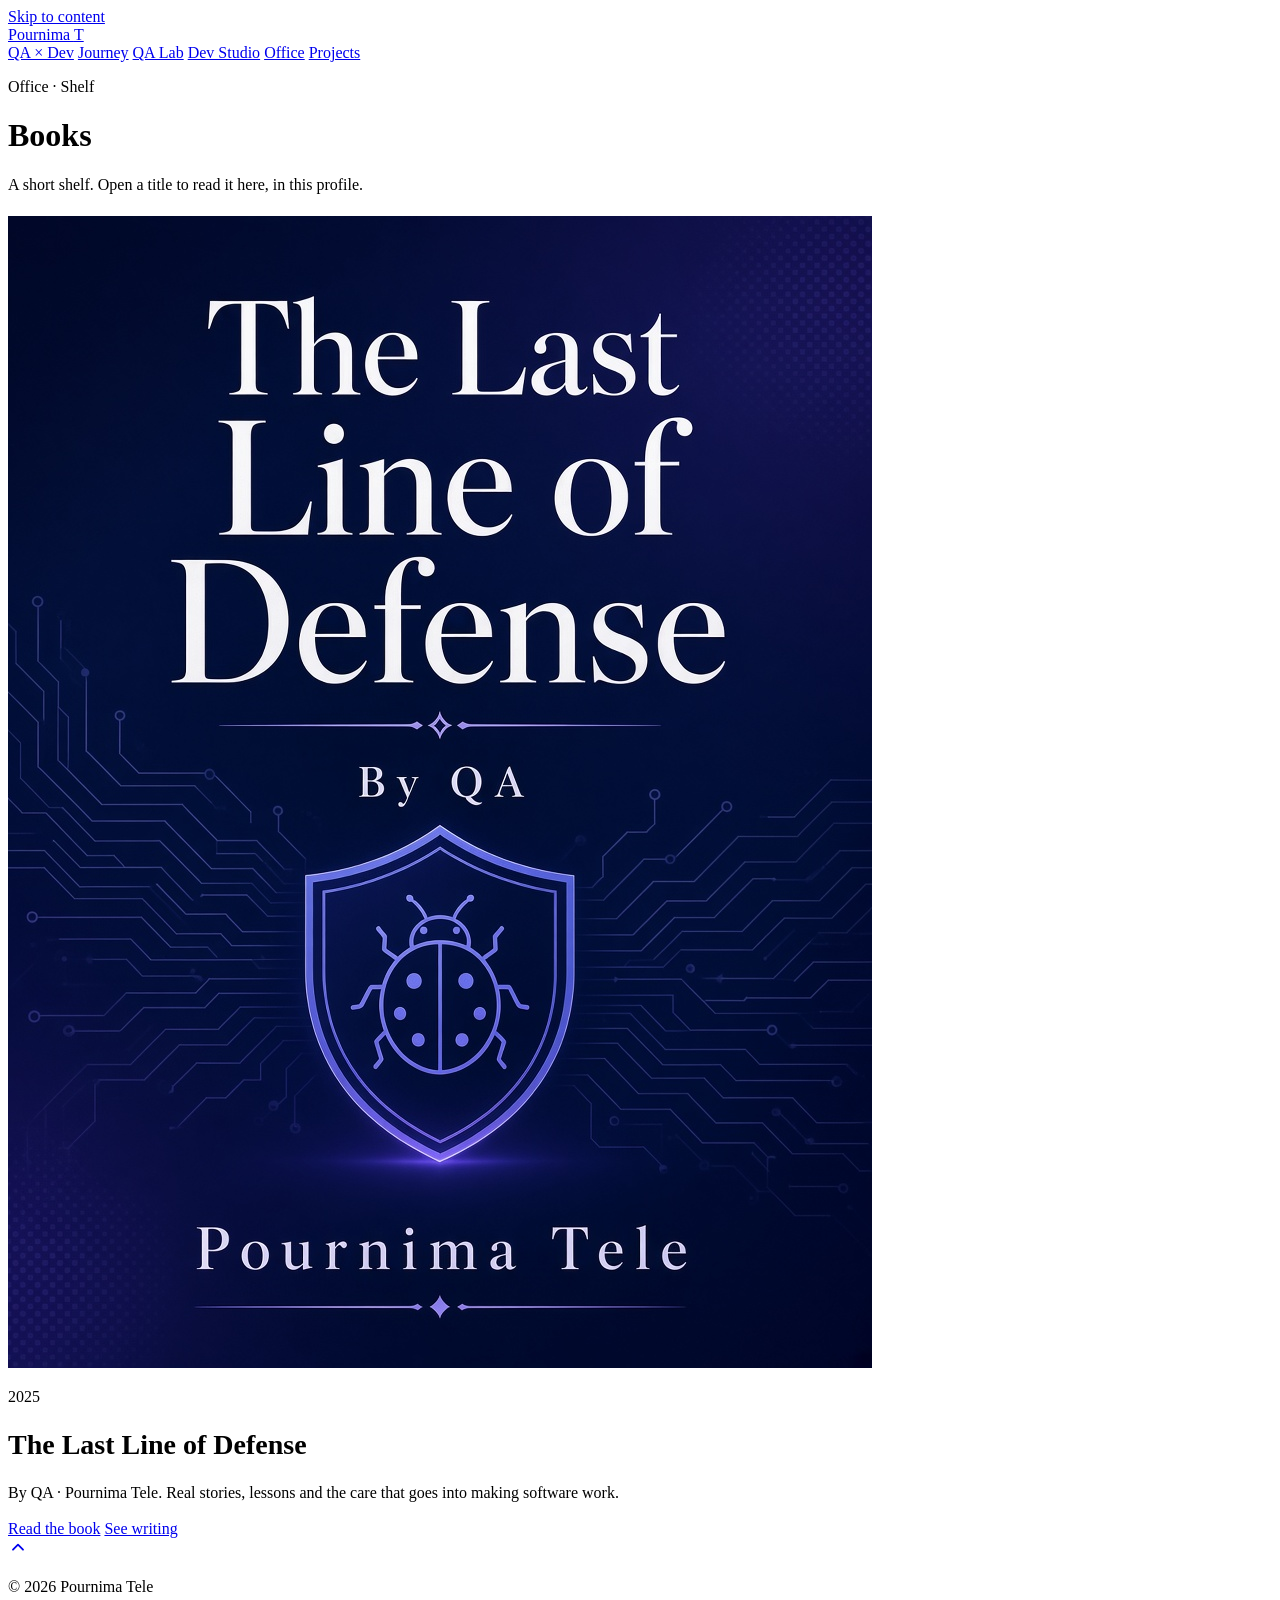
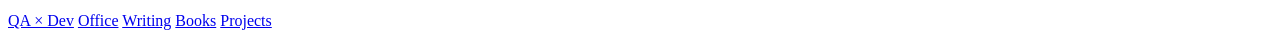
==== books.html @ 76d8a24c "Keep Journey, Office, writing and books on this profile in the dark theme. Office writing and books " ====
<!DOCTYPE html>
<html lang="en">
<head>
  <meta charset="UTF-8" />
  <meta name="viewport" content="width=device-width, initial-scale=1" />
  <title>Books | Pournima T</title>
  <meta name="description" content="The Last Line of Defense — By QA. A book by Pournima Tele." />
  <link rel="preconnect" href="https://fonts.googleapis.com" />
  <link href="https://fonts.googleapis.com/css2?family=DM+Sans:wght@400;500;700;800&family=JetBrains+Mono:wght@500;700&display=swap" rel="stylesheet" />
  <link rel="stylesheet" href="./site.css" />
</head>
<body id="top" data-room="office" data-root="./">
  <div class="mouse-spot" aria-hidden="true"></div>
  <a class="skip" href="#main">Skip to content</a>
  <div class="floor">
    <header class="nav hud">
      <div class="wrap hud-inner">
        <a class="brand" href="./index.html">Pournima <span>T</span></a>
        <nav class="nav-links" aria-label="Site">
          <a href="./index.html" title="Keyboard 1">QA × Dev</a>
          <a href="./journey.html" title="Keyboard J">Journey</a>
          <a href="./qa-lab.html" title="Keyboard 2">QA Lab</a>
          <a href="./dev-studio.html" title="Keyboard 3">Dev Studio</a>
          <a href="./office.html" title="Keyboard 4">Office</a>
          <a href="./fame.html" title="Keyboard 5">Projects</a>
        </nav>
      </div>
    </header>
    <main id="main" class="wrap room" tabindex="-1">
      <p class="kicker">Office · Shelf</p>
      <h1 class="section-title">Books</h1>
      <p class="section-sub">A short shelf. Open a title to read it here, in this profile.</p>
      <article class="panel book-hero" style="margin-top:22px">
        <img src="./assets/books/last-line-cover.png" alt="The Last Line of Defense cover" />
        <div>
          <p class="kicker">2025</p>
          <h2 class="section-title" style="font-size:28px">The Last Line of Defense</h2>
          <p class="section-sub">By QA · Pournima Tele. Real stories, lessons and the care that goes into making software work.</p>
          <div class="cta" style="margin-top:18px">
            <a class="btn btn-primary" href="https://simplebooklet.com/thelastlineofdefensebyqa#page=1">Read the book</a>
            <a class="btn btn-ghost" href="./writing.html">See writing</a>
          </div>
        </div>
      </article>
    </main>
  </div>
  <footer class="site-foot">
    <a class="to-top" href="#top" aria-label="Back to top"><svg viewBox="0 0 24 24" width="20" height="20" aria-hidden="true"><path d="M6 14l6-6 6 6" fill="none" stroke="currentColor" stroke-width="2.2" stroke-linecap="round" stroke-linejoin="round"/></svg></a>
    <div class="foot-inner wrap">
      <p>© 2026 Pournima Tele</p>
      <nav aria-label="Footer">
        <a href="./index.html">QA × Dev</a>
        <a href="./office.html">Office</a>
        <a href="./writing.html">Writing</a>
        <a href="./books.html">Books</a>
        <a href="./fame.html">Projects</a>
      </nav>
    </div>
  </footer>
  <script src="./js/hq.js?v=noguide"></script>
</body>
</html>
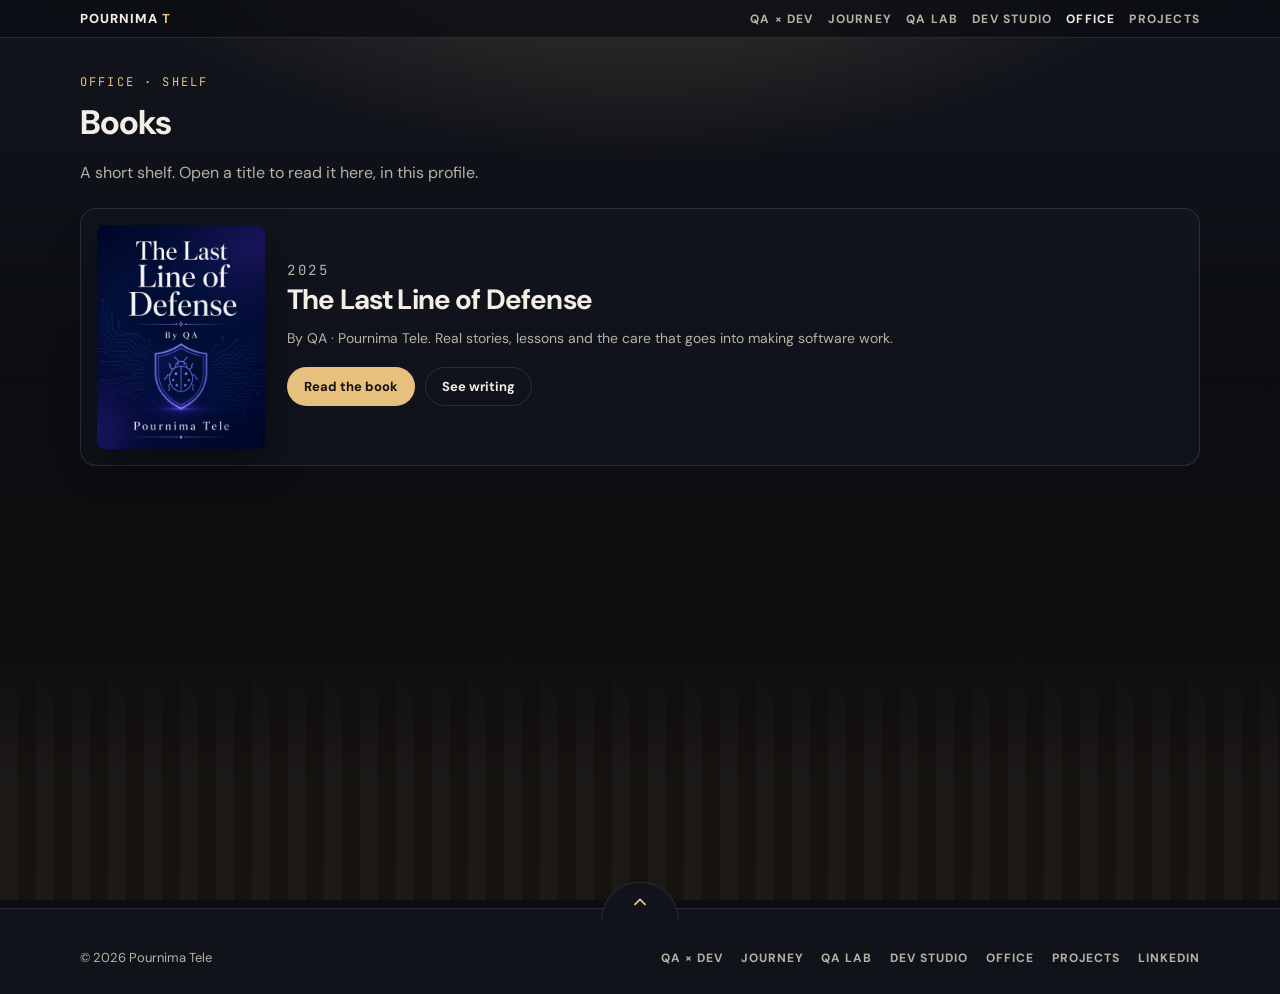
==== commit 4b28f0c5: "Keep every QA x Dev page on this site, in the homepage gold theme. Inner pages no longer use the oth" ====
--- a/books.html
+++ b/books.html
@@ -7,22 +7,22 @@
   <meta name="description" content="The Last Line of Defense — By QA. A book by Pournima Tele." />
   <link rel="preconnect" href="https://fonts.googleapis.com" />
   <link href="https://fonts.googleapis.com/css2?family=DM+Sans:wght@400;500;700;800&family=JetBrains+Mono:wght@500;700&display=swap" rel="stylesheet" />
-  <link rel="stylesheet" href="./site.css" />
+  <link rel="stylesheet" href="./styles.css" />
 </head>
-<body id="top" data-room="office" data-root="./">
+<body id="top">
   <div class="mouse-spot" aria-hidden="true"></div>
   <a class="skip" href="#main">Skip to content</a>
   <div class="floor">
-    <header class="nav hud">
+    <header class="nav">
       <div class="wrap hud-inner">
         <a class="brand" href="./index.html">Pournima <span>T</span></a>
         <nav class="nav-links" aria-label="Site">
-          <a href="./index.html" title="Keyboard 1">QA × Dev</a>
-          <a href="./journey.html" title="Keyboard J">Journey</a>
-          <a href="./qa-lab.html" title="Keyboard 2">QA Lab</a>
-          <a href="./dev-studio.html" title="Keyboard 3">Dev Studio</a>
-          <a href="./office.html" title="Keyboard 4">Office</a>
-          <a href="./fame.html" title="Keyboard 5">Projects</a>
+          <a href="./index.html">QA × Dev</a>
+          <a href="./journey.html">Journey</a>
+          <a href="./qa-lab.html">QA Lab</a>
+          <a href="./dev-studio.html">Dev Studio</a>
+          <a class="active" href="./office.html">Office</a>
+          <a href="./fame.html">Projects</a>
         </nav>
       </div>
     </header>
@@ -44,19 +44,21 @@
       </article>
     </main>
   </div>
-  <footer class="site-foot">
+<footer class="site-foot">
     <a class="to-top" href="#top" aria-label="Back to top"><svg viewBox="0 0 24 24" width="20" height="20" aria-hidden="true"><path d="M6 14l6-6 6 6" fill="none" stroke="currentColor" stroke-width="2.2" stroke-linecap="round" stroke-linejoin="round"/></svg></a>
-    <div class="foot-inner wrap">
+    <div class="foot-inner">
       <p>© 2026 Pournima Tele</p>
       <nav aria-label="Footer">
         <a href="./index.html">QA × Dev</a>
+        <a href="./journey.html">Journey</a>
+        <a href="./qa-lab.html">QA Lab</a>
+        <a href="./dev-studio.html">Dev Studio</a>
         <a href="./office.html">Office</a>
-        <a href="./writing.html">Writing</a>
-        <a href="./books.html">Books</a>
         <a href="./fame.html">Projects</a>
+        <a href="https://www.linkedin.com/in/pournimatele/">LinkedIn</a>
       </nav>
     </div>
   </footer>
-  <script src="./js/hq.js?v=noguide"></script>
+  <script src="./script.js"></script>
 </body>
 </html>
--- a/styles.css
+++ b/styles.css
@@ -0,0 +1,766 @@
+:root {
+  --bg: #0b0d12;
+  --ink: #f4efe6;
+  --muted: #b7b1a6;
+  --line: rgba(244, 239, 230, 0.12);
+  --gold: #e8c07d;
+  --lab: #7fd3c2;
+  --dev: #9aa7ff;
+  --me: #f0b27a;
+  --tone: var(--gold);
+  --panel: rgba(18, 21, 29, 0.88);
+  --max: 1120px;
+  --split: 50;
+}
+@property --split {
+  syntax: "<number>";
+  inherits: true;
+  initial-value: 50;
+}
+* { box-sizing: border-box; }
+html { scroll-behavior: smooth; }
+body {
+  margin: 0;
+  min-height: 100vh;
+  color: var(--ink);
+  font-family: "DM Sans", ui-sans-serif, system-ui, sans-serif;
+  background: #0b0d12;
+}
+.skip {
+  position: absolute;
+  left: 12px;
+  top: -48px;
+  z-index: 60;
+  background: var(--tone);
+  color: #111;
+  font-weight: 700;
+  text-decoration: none;
+  padding: 8px 12px;
+  border-radius: 8px;
+}
+.skip:focus { top: 12px; }
+.floor {
+  min-height: 100vh;
+  background:
+    radial-gradient(900px 420px at 50% -10%, color-mix(in srgb, var(--tone) 22%, transparent), transparent 60%),
+    linear-gradient(180deg, #12151d 0%, #0b0d12 42%, #15110d 100%);
+}
+.floor::before {
+  content: "";
+  position: fixed;
+  inset: auto 0 0;
+  height: 28vh;
+  background: repeating-linear-gradient(
+    90deg,
+    rgba(244,239,230,0.04) 0 18px,
+    rgba(244,239,230,0.01) 18px 36px
+  );
+  mask-image: linear-gradient(transparent, black 50%);
+  pointer-events: none;
+}
+a { color: inherit; }
+.wrap { width: min(var(--max), calc(100% - 36px)); margin: 0 auto; position: relative; z-index: 1; }
+.nav {
+  position: sticky;
+  top: 0;
+  z-index: 40;
+  backdrop-filter: blur(14px);
+  background: rgba(11, 13, 18, 0.78);
+  border-bottom: 1px solid var(--line);
+}
+.hud-inner {
+  display: flex;
+  align-items: center;
+  justify-content: space-between;
+  gap: 12px;
+  padding: 10px 0;
+  flex-wrap: wrap;
+}
+.brand {
+  text-decoration: none;
+  font-weight: 800;
+  letter-spacing: 0.08em;
+  text-transform: uppercase;
+  font-size: 13px;
+}
+.brand span { color: var(--tone); }
+.nav-links {
+  display: flex;
+  flex-wrap: wrap;
+  gap: 14px;
+  font-size: 12px;
+  font-weight: 700;
+  letter-spacing: 0.1em;
+  text-transform: uppercase;
+}
+.nav-links a { text-decoration: none; color: var(--muted); }
+.nav-links a:hover, .nav-links a.active { color: var(--ink); }
+
+.stage {
+  position: relative;
+  display: grid;
+  grid-template-columns: 1fr 1fr;
+  min-height: calc(100vh - 52px);
+  overflow: hidden;
+}
+.face {
+  position: absolute;
+  inset: 0;
+  width: auto;
+  margin: 0;
+  pointer-events: none;
+  z-index: 1;
+}
+.stage::before,
+.stage::after {
+  content: "";
+  position: absolute;
+  top: 0;
+  bottom: 0;
+  width: min(42%, 420px);
+  z-index: 2;
+  pointer-events: none;
+}
+.stage::before {
+  left: 0;
+  background: linear-gradient(90deg, rgba(11, 13, 18, 0.92) 0%, rgba(11, 13, 18, 0.45) 55%, transparent 100%);
+}
+.stage::after {
+  right: 0;
+  background: linear-gradient(270deg, rgba(11, 13, 18, 0.92) 0%, rgba(11, 13, 18, 0.45) 55%, transparent 100%);
+}
+.half {
+  position: absolute;
+  top: 0;
+  bottom: 0;
+  overflow: hidden;
+}
+.bw-half {
+  left: 0;
+  width: calc(var(--split) * 1%);
+}
+.color-half {
+  left: calc(var(--split) * 1%);
+  right: 0;
+}
+.half img {
+  position: absolute;
+  top: 0;
+  height: 100%;
+  width: var(--face-w, 1080px);
+  max-width: none;
+  object-fit: cover;
+  object-position: 50% 42%;
+}
+.bw-half img { left: 0; filter: grayscale(1) contrast(1.12); }
+.color-half img { left: calc(var(--split) * var(--face-w, 1080px) / -100); }
+.copy {
+  position: relative;
+  z-index: 3;
+  text-decoration: none;
+  color: inherit;
+  max-width: 32ch;
+  align-self: center;
+}
+.copy:focus-visible { outline: 2px solid var(--tone); outline-offset: 8px; }
+.copy-qa { justify-self: start; margin: 0 auto 0 clamp(24px, 5vw, 72px); }
+.copy-dev { justify-self: end; margin: 0 clamp(24px, 5vw, 72px) 0 auto; }
+.role {
+  margin: 0 0 10px;
+  letter-spacing: 0.2em;
+  text-transform: uppercase;
+  font-size: 12px;
+  font-weight: 700;
+  font-family: "JetBrains Mono", ui-monospace, monospace;
+}
+.copy-qa .role { color: var(--gold); }
+.copy-dev .role { color: var(--dev); }
+.copy h1 {
+  margin: 0 0 12px;
+  font-size: clamp(28px, 4vw, 48px);
+  letter-spacing: -0.04em;
+  line-height: 0.95;
+}
+.copy-dev h1 {
+  font-family: "JetBrains Mono", ui-monospace, monospace;
+  font-size: clamp(20px, 3vw, 32px);
+}
+.copy .pills {
+  display: flex;
+  flex-wrap: wrap;
+  gap: 6px;
+  margin: 16px 0 0;
+  padding: 0;
+  list-style: none;
+}
+.copy .pills li {
+  border: 1px solid var(--line);
+  border-radius: 999px;
+  padding: 4px 9px;
+  font-size: 11px;
+  font-weight: 700;
+  letter-spacing: 0.04em;
+  color: var(--muted);
+  background: rgba(11, 13, 18, 0.35);
+}
+.copy-qa .pills li { border-color: color-mix(in srgb, var(--gold) 35%, transparent); }
+.copy-dev .pills li {
+  border-color: color-mix(in srgb, var(--dev) 40%, transparent);
+  font-family: "JetBrains Mono", ui-monospace, monospace;
+}
+.go {
+  display: inline-block;
+  margin-top: 20px;
+  font-size: 12px;
+  font-weight: 800;
+  letter-spacing: 0.12em;
+  text-transform: uppercase;
+}
+.copy-qa .go { color: var(--gold); }
+.copy-dev .go { color: var(--dev); }
+
+.after { padding: 56px 0 90px; scroll-margin-top: 64px; }
+.kicker {
+  margin: 0 0 10px;
+  font-family: "JetBrains Mono", ui-monospace, monospace;
+  font-size: 12px;
+  letter-spacing: 0.18em;
+  text-transform: uppercase;
+  color: var(--tone);
+}
+.section-title { margin: 0 0 8px; font-size: 34px; letter-spacing: -0.03em; }
+.section-sub { color: var(--muted); max-width: 680px; line-height: 1.55; }
+.start { margin: 0 0 8px; }
+.start .section-sub { margin: 0 0 18px; max-width: 720px; }
+.start-steps {
+  display: grid;
+  grid-template-columns: repeat(3, 1fr);
+  gap: 12px;
+}
+.start-step {
+  background: var(--panel);
+  border: 1px solid var(--line);
+  border-radius: 16px;
+  padding: 16px;
+}
+.start-step .when {
+  margin: 0 0 6px;
+  font-family: "JetBrains Mono", ui-monospace, monospace;
+  font-size: 11px;
+  font-weight: 700;
+  letter-spacing: 0.14em;
+  text-transform: uppercase;
+  color: var(--tone);
+}
+.start-step h3 { margin: 0 0 8px; font-size: 18px; }
+.start-step ul {
+  margin: 0;
+  padding-left: 16px;
+  color: var(--muted);
+  font-size: 14px;
+  line-height: 1.5;
+}
+.start-step li { margin: 6px 0; }
+.era-doors {
+  display: grid;
+  grid-template-columns: repeat(3, 1fr);
+  gap: 12px;
+  margin: 22px 0;
+}
+.era-doors .door {
+  margin: 0;
+  width: auto;
+  justify-self: stretch;
+}
+.door {
+  min-height: 148px;
+  border-radius: 18px 18px 6px 6px;
+  border: 1px solid var(--line);
+  text-decoration: none;
+  padding: 22px 16px;
+  display: flex;
+  flex-direction: column;
+  justify-content: flex-end;
+  gap: 8px;
+  background: linear-gradient(180deg, rgba(255,255,255,0.03), rgba(0,0,0,0.25));
+  transition: transform .2s ease, box-shadow .2s ease, border-color .2s ease;
+  position: relative;
+  overflow: hidden;
+  isolation: isolate;
+}
+.door > * { position: relative; z-index: 1; }
+.door h2 { margin: 0; font-size: 28px; letter-spacing: -0.03em; }
+.door p { margin: 0; color: var(--muted); font-size: 14px; }
+.door:hover, .door:focus-visible {
+  transform: translateY(-6px);
+  border-color: color-mix(in srgb, var(--door, var(--gold)) 55%, white);
+  box-shadow: 0 16px 40px color-mix(in srgb, var(--door, var(--gold)) 18%, transparent);
+}
+.door.qa { --door: var(--lab); }
+.door.dev { --door: var(--dev); }
+.door.me { --door: var(--me); }
+.door::after, .card::after {
+  content: "";
+  position: absolute;
+  inset: 0;
+  pointer-events: none;
+  opacity: 0;
+  z-index: 0;
+  background: radial-gradient(
+    220px circle at var(--lx, 50%) var(--ly, 50%),
+    color-mix(in srgb, var(--door, var(--tone)) 32%, transparent),
+    transparent 72%
+  );
+  transition: opacity 0.25s ease;
+}
+.door:hover::after, .card:hover::after,
+.door:focus-visible::after, .card:focus-visible::after { opacity: 1; }
+.grid-3 {
+  display: grid;
+  grid-template-columns: repeat(3, 1fr);
+  gap: 12px;
+  margin-top: 22px;
+}
+.card {
+  background: var(--panel);
+  border: 1px solid var(--line);
+  border-radius: 16px;
+  padding: 16px;
+  text-decoration: none;
+  display: block;
+  min-height: 100%;
+  position: relative;
+  overflow: hidden;
+  isolation: isolate;
+}
+.card > * { position: relative; z-index: 1; }
+.card:hover, .card:focus-visible { border-color: color-mix(in srgb, var(--tone) 50%, white); }
+.card h3 { margin: 0 0 8px; font-size: 16px; }
+.card p { margin: 0; color: var(--muted); font-size: 14px; line-height: 1.5; }
+.cta {
+  display: flex;
+  flex-wrap: wrap;
+  gap: 10px;
+  margin: 36px 0 8px;
+}
+.btn {
+  display: inline-flex;
+  align-items: center;
+  justify-content: center;
+  border-radius: 999px;
+  padding: 10px 16px;
+  text-decoration: none;
+  font-weight: 700;
+  font-size: 13px;
+  border: 1px solid transparent;
+}
+.btn-primary { background: var(--tone); color: #111; }
+.btn-ghost { border-color: var(--line); }
+.mouse-spot {
+  position: fixed;
+  inset: 0;
+  pointer-events: none;
+  z-index: 8;
+  transition: opacity 0.3s ease;
+}
+
+@media (max-width: 860px) {
+  .stage {
+    grid-template-columns: 1fr;
+    min-height: auto;
+  }
+  .face {
+    position: relative;
+    left: auto;
+    width: 100%;
+    height: 78vw;
+    min-height: 340px;
+    transform: none;
+    grid-row: 2;
+  }
+  .copy {
+    max-width: none;
+    margin: 0;
+    padding: 32px 22px;
+    justify-self: stretch;
+  }
+  .copy-qa { grid-row: 1; }
+  .copy-dev { grid-row: 3; }
+  .era-doors, .grid-3, .start-steps { grid-template-columns: 1fr; }
+  .mouse-spot, .door::after, .card::after { display: none; }
+}
+@media (prefers-reduced-motion: reduce) {
+  .bw-half, .color-half, .half img { transition: none; }
+  html { scroll-behavior: auto; }
+  .door:hover, .door:focus-visible { transform: none; }
+}
+@media (min-width: 861px) and (prefers-reduced-motion: no-preference) {
+  .bw-half, .color-half {
+    transition: width 0.18s linear, left 0.18s linear;
+  }
+  .color-half img { transition: left 0.18s linear; }
+  .stage.is-rest .bw-half,
+  .stage.is-rest .color-half {
+    transition: width 0.45s cubic-bezier(0.22, 1, 0.36, 1), left 0.45s cubic-bezier(0.22, 1, 0.36, 1);
+  }
+  .stage.is-rest .color-half img {
+    transition: left 0.45s cubic-bezier(0.22, 1, 0.36, 1);
+  }
+}
+
+.site-foot {
+  position: relative;
+  z-index: 20;
+  margin-top: 8px;
+  background: #10131a;
+  color: var(--muted);
+  padding: 40px 0 28px;
+  border-top: 1px solid var(--line);
+}
+.to-top {
+  position: absolute;
+  left: 50%;
+  top: 0;
+  transform: translate(-50%, -70%);
+  width: 78px;
+  height: 39px;
+  border-radius: 78px 78px 0 0;
+  background: #10131a;
+  color: var(--gold);
+  display: grid;
+  place-items: end center;
+  padding-bottom: 8px;
+  text-decoration: none;
+  border: 1px solid var(--line);
+  border-bottom: 0;
+}
+.to-top:hover { color: var(--ink); }
+.foot-inner {
+  display: flex;
+  justify-content: space-between;
+  align-items: center;
+  flex-wrap: wrap;
+  gap: 12px 28px;
+  width: min(var(--max), calc(100% - 36px));
+  margin: 0 auto;
+}
+.site-foot p { margin: 0; font-size: 13px; }
+.site-foot nav { display: flex; flex-wrap: wrap; gap: 8px 18px; }
+.site-foot nav a {
+  color: var(--muted);
+  text-decoration: none;
+  font-size: 12px;
+  font-weight: 700;
+  letter-spacing: 0.08em;
+  text-transform: uppercase;
+}
+.site-foot nav a:hover { color: var(--ink); }
+@media (max-width: 720px) {
+  .foot-inner { justify-content: center; text-align: center; }
+  .site-foot nav { justify-content: center; }
+}
+
+img { max-width: 100%; display: block; }
+:focus-visible { outline: 2px solid var(--tone); outline-offset: 3px; }
+.room { padding: 36px 0 90px; }
+.era-nav {
+  display: flex;
+  flex-wrap: wrap;
+  gap: 8px 14px;
+  margin: 18px 0 0;
+  font-size: 12px;
+  font-weight: 700;
+  letter-spacing: 0.1em;
+  text-transform: uppercase;
+}
+.era-nav a { color: var(--muted); text-decoration: none; }
+.era-nav a:hover, .era-nav a:focus-visible { color: var(--ink); }
+.grid, .grid-2, .stations { display: grid; gap: 12px; }
+.grid-2 { grid-template-columns: 1fr 1fr; }
+.stations { grid-template-columns: repeat(3, 1fr); margin-top: 22px; }
+.panel {
+  background: var(--panel);
+  border: 1px solid var(--line);
+  border-radius: 16px;
+  padding: 16px;
+}
+.panel h2 { margin: 0 0 10px; font-size: 22px; letter-spacing: -0.03em; }
+.panel h3 { margin: 16px 0 8px; font-size: 16px; }
+.panel h3:first-child { margin-top: 0; }
+.panel p { margin: 0; color: var(--muted); font-size: 14px; line-height: 1.5; }
+.panel p + p { margin-top: 10px; }
+.quote {
+  margin: 22px 0;
+  padding: 18px 22px;
+  border-left: 3px solid var(--gold);
+  background: color-mix(in srgb, var(--gold) 10%, transparent);
+  font-size: 18px;
+  font-style: italic;
+}
+.terminal {
+  font-family: "JetBrains Mono", ui-monospace, monospace;
+  font-size: 13px;
+  background: #0a0c12;
+  border: 1px solid color-mix(in srgb, var(--gold) 28%, var(--line));
+  border-radius: 16px;
+  padding: 18px 18px 16px;
+  text-align: left;
+  box-shadow: 0 0 40px color-mix(in srgb, var(--gold) 10%, transparent);
+}
+.terminal .bar { color: #6b7280; margin-bottom: 12px; }
+.prompt { color: var(--gold); }
+.ai { color: var(--gold); }
+.ok { color: #86efac; }
+.wall {
+  display: grid;
+  grid-template-columns: repeat(3, 1fr);
+  gap: 16px;
+  margin-top: 28px;
+}
+.frame {
+  text-decoration: none;
+  background: #16130f;
+  border: 10px solid #2a241c;
+  box-shadow: inset 0 0 0 1px #c4a574, 0 18px 40px rgba(0,0,0,.4);
+  min-height: 220px;
+  padding: 18px;
+  display: flex;
+  flex-direction: column;
+  justify-content: flex-end;
+  transition: transform .2s ease, box-shadow .2s ease, filter .2s ease;
+  filter: brightness(0.78);
+}
+.frame:hover, .frame:focus-visible {
+  transform: translateY(-8px) scale(1.02);
+  filter: brightness(1.08);
+  box-shadow: inset 0 0 0 1px #e8c07d, 0 0 30px rgba(232,192,125,.2);
+}
+.frame img {
+  height: 92px;
+  object-fit: cover;
+  object-position: top;
+  margin: -6px -6px 12px;
+  opacity: .9;
+}
+.frame h3 { margin: 0 0 6px; }
+.timeline {
+  border-left: 2px solid color-mix(in srgb, var(--gold) 50%, transparent);
+  margin: 24px 0 0 8px;
+  padding-left: 22px;
+}
+.year { color: var(--gold); font-weight: 800; margin: 0 0 6px; }
+.step { margin: 0 0 18px; }
+.certs { display: flex; flex-wrap: wrap; gap: 8px; }
+.cert {
+  border: 1px solid var(--line);
+  padding: 8px 10px;
+  border-radius: 8px;
+  background: color-mix(in srgb, var(--gold) 10%, transparent);
+}
+.book-row { display: flex; gap: 16px; align-items: center; }
+.book-row img { width: 90px; border-radius: 6px; }
+.write-grid {
+  display: grid;
+  grid-template-columns: repeat(3, minmax(0, 1fr));
+  gap: 12px;
+  margin: 16px 0 28px;
+}
+.write-card {
+  background: var(--panel);
+  border: 1px solid var(--line);
+  border-radius: 16px;
+  overflow: hidden;
+  text-decoration: none;
+  display: flex;
+  flex-direction: column;
+  min-height: 100%;
+}
+.write-card:hover, .write-card:focus-visible {
+  border-color: color-mix(in srgb, var(--tone) 50%, white);
+}
+.write-card .thumb { height: 140px; background: #151922; overflow: hidden; }
+.write-card .thumb img { width: 100%; height: 100%; object-fit: cover; display: block; }
+.write-card .thumb .fallback {
+  height: 100%;
+  display: grid;
+  place-items: center;
+  font-size: 28px;
+  font-weight: 800;
+  color: var(--tone);
+}
+.write-card .thumb .fallback[hidden] { display: none; }
+.write-card .body { padding: 14px; }
+.write-card .meta {
+  margin-bottom: 8px;
+  font-family: "JetBrains Mono", ui-monospace, monospace;
+  font-size: 11px;
+  letter-spacing: 0.08em;
+  text-transform: uppercase;
+  color: var(--tone);
+}
+.write-card h3 { margin: 0 0 8px; font-size: 15px; line-height: 1.35; }
+.write-card p { margin: 0; color: var(--muted); font-size: 13px; line-height: 1.5; }
+.book-hero {
+  display: grid;
+  grid-template-columns: 168px minmax(0, 1fr);
+  gap: 22px;
+  align-items: center;
+}
+.book-hero img {
+  width: 168px;
+  border-radius: 8px;
+  box-shadow: 0 16px 40px rgba(0, 0, 0, 0.4);
+}
+.tags { display: flex; flex-wrap: wrap; gap: 6px; margin: 12px 0; }
+.tag {
+  font-size: 11px;
+  color: #f0d9a8;
+  background: color-mix(in srgb, var(--gold) 12%, transparent);
+  border-radius: 999px;
+  padding: 3px 8px;
+}
+.case h2 { font-size: 36px; margin: 8px 0 12px; }
+.case ul { color: var(--muted); line-height: 1.7; }
+.job {
+  display: grid;
+  grid-template-columns: 180px 1fr;
+  gap: 16px;
+  padding: 16px 0;
+  border-top: 1px solid var(--line);
+}
+.job .when { color: var(--muted); font-size: 13px; }
+.job h3 { margin: 0 0 4px; font-size: 16px; }
+.job p { margin: 0; color: var(--muted); font-size: 14px; }
+.aircall-head { display: flex; gap: 14px; align-items: center; margin-bottom: 8px; }
+.aircall-head img {
+  width: 48px; height: 48px; object-fit: contain;
+  background: #fff; border-radius: 12px; padding: 6px;
+}
+.aircall-head h3 { margin: 0; }
+.aircall-head p { margin: 4px 0 0; color: var(--muted); font-size: 13px; }
+.keys { color: var(--muted); line-height: 1.55; }
+.desk {
+  display: grid;
+  grid-template-columns: 1fr 1fr auto;
+  gap: 14px;
+  align-items: stretch;
+  margin: 22px 0;
+}
+.hotspot {
+  appearance: none;
+  -webkit-appearance: none;
+  color: inherit;
+  text-align: left;
+  cursor: pointer;
+  font: inherit;
+}
+.hotspot .hint {
+  display: block;
+  margin-top: 12px;
+  font-size: 10px;
+  letter-spacing: 0.14em;
+  text-transform: uppercase;
+  color: var(--muted);
+}
+.hotspot[aria-expanded="true"] {
+  border-color: color-mix(in srgb, var(--gold) 55%, white);
+  box-shadow: 0 0 24px color-mix(in srgb, var(--gold) 18%, transparent);
+}
+.flow { margin: 0; padding: 0; list-style: none; }
+.flow li {
+  position: relative;
+  padding: 2px 0 2px 12px;
+  color: var(--muted);
+  border-left: 1px solid #2a353c;
+}
+.flow li.is-on, .flow.static li {
+  color: var(--ink);
+  border-left-color: var(--gold);
+}
+.env { margin: 0 0 6px; }
+.dot {
+  display: inline-block;
+  width: 7px;
+  height: 7px;
+  border-radius: 50%;
+  background: #4ade80;
+  margin-right: 6px;
+  box-shadow: 0 0 8px #4ade80;
+}
+.phone .notch {
+  display: block;
+  width: 36px;
+  height: 5px;
+  border-radius: 999px;
+  background: #333;
+  margin: 0 auto 10px;
+}
+.inspect {
+  background: var(--panel);
+  border: 1px solid color-mix(in srgb, var(--gold) 40%, var(--line));
+  border-radius: 16px;
+  padding: 18px;
+  margin: 0 0 22px;
+}
+.inspect[hidden], .inspect article[hidden] { display: none; }
+.inspect-bar {
+  display: flex;
+  justify-content: space-between;
+  align-items: center;
+  gap: 12px;
+  margin-bottom: 12px;
+}
+.inspect-bar h2 { margin: 0; font-size: 18px; }
+.inspect p { color: var(--muted); line-height: 1.55; margin: 0 0 12px; }
+.inspect .terminal { margin: 0 0 14px; }
+.inspect-links { display: flex; flex-wrap: wrap; gap: 8px; }
+.screen {
+  background: #0a1014;
+  border: 8px solid #1c242c;
+  border-radius: 10px;
+  padding: 14px;
+  font-family: "JetBrains Mono", ui-monospace, monospace;
+  font-size: 12px;
+  line-height: 1.55;
+  min-height: 240px;
+  box-shadow: 0 12px 30px rgba(0,0,0,.35), inset 0 0 40px color-mix(in srgb, var(--gold) 8%, transparent);
+}
+.screen h3 { margin: 0 0 10px; font-size: 13px; letter-spacing: 0.08em; color: var(--gold); }
+.run { color: #86efac; }
+.run::before {
+  content: "";
+  display: inline-block;
+  width: 7px; height: 7px;
+  border-radius: 50%;
+  background: #4ade80;
+  margin-right: 6px;
+  animation: blink 1.2s infinite;
+}
+@keyframes blink { 50% { opacity: .3; } }
+.phone {
+  width: 120px;
+  border: 8px solid #222;
+  border-radius: 22px;
+  background: #111;
+  padding: 18px 10px;
+  text-align: center;
+  font-size: 12px;
+  box-shadow: 0 16px 30px rgba(0,0,0,.4);
+}
+.phone b { display: block; margin: 10px 0 6px; }
+.hud-toggle {
+  background: transparent;
+  color: var(--muted);
+  border: 1px solid var(--line);
+  border-radius: 999px;
+  padding: 6px 10px;
+  font: 700 11px/1 "DM Sans", ui-sans-serif, system-ui, sans-serif;
+  letter-spacing: 0.08em;
+  text-transform: uppercase;
+  cursor: pointer;
+}
+@media (max-width: 860px) {
+  .stations, .wall, .write-grid { grid-template-columns: 1fr; }
+  .book-hero, .grid-2, .desk, .job { grid-template-columns: 1fr; }
+  .phone { margin: 0 auto; }
+}
